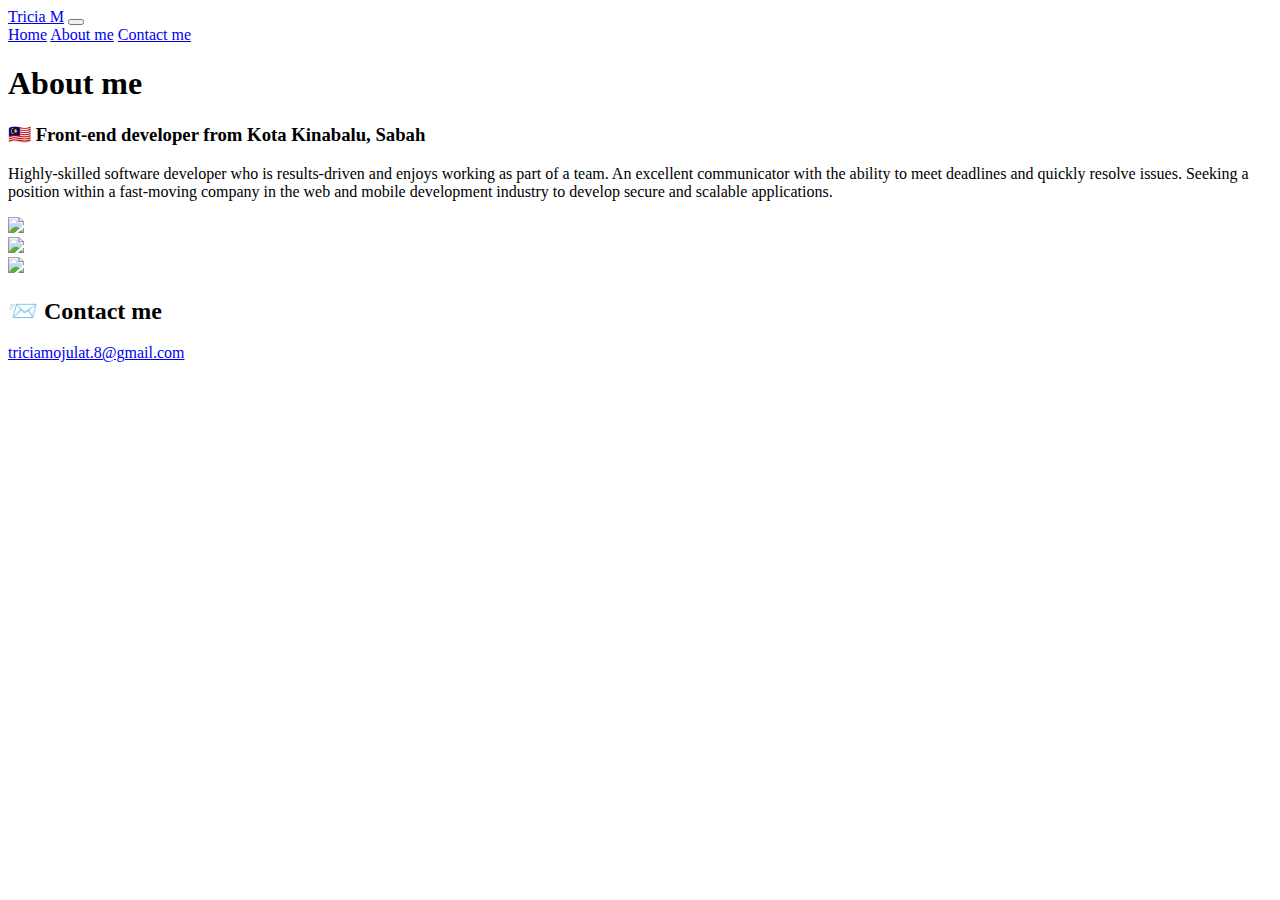
==== about.html @ 4b5008d7 "Add files via upload" ====
<!DOCTYPE html>
<html lang="en">
  <head>
    <meta charset="UTF-8" />
    <meta http-equiv="X-UA-Compatible" content="IE=edge" />
    <meta name="viewport" content="width=device-width, initial-scale=1.0" />
    <link
      href="https://cdn.jsdelivr.net/npm/bootstrap@5.3.1/dist/css/bootstrap.min.css"
      rel="stylesheet"
      integrity="sha384-4bw+/aepP/YC94hEpVNVgiZdgIC5+VKNBQNGCHeKRQN+PtmoHDEXuppvnDJzQIu9"
      crossorigin="anonymous"
    />
    <script
      src="https://cdn.jsdelivr.net/npm/bootstrap@5.3.1/dist/js/bootstrap.bundle.min.js"
      integrity="sha384-HwwvtgBNo3bZJJLYd8oVXjrBZt8cqVSpeBNS5n7C8IVInixGAoxmnlMuBnhbgrkm"
      crossorigin="anonymous"
    ></script>
    <link rel="stylesheet" href="src/style.css" />
    <title>About Tricia Mojulat</title>
  </head>
  <body>
    <nav class="navbar navbar-expand-lg bg-body-tertiary">
      <div class="container-fluid">
        <a class="navbar-brand" href="#">Tricia M</a>
        <button
          class="navbar-toggler"
          type="button"
          data-bs-toggle="collapse"
          data-bs-target="#navbarNavAltMarkup"
          aria-controls="navbarNavAltMarkup"
          aria-expanded="false"
          aria-label="Toggle navigation"
        >
          <span class="navbar-toggler-icon"></span>
        </button>
        <div class="collapse navbar-collapse" id="navbarNavAltMarkup">
          <div class="navbar-nav">
            <a class="nav-link active" aria-current="page" href="index.html"
              >Home</a
            >
            <a class="nav-link" href="index.html">About me</a>
            <a class="nav-link" href="index.html">Contact me</a>
          </div>
        </div>
      </div>
    </nav>
    <h1 class="text-center">About me</h1>
    <h3 class="text-center">
      🇲🇾 Front-end developer from Kota Kinabalu, Sabah
    </h3>
    <div class="about-para text-center">
      <p>
        Highly-skilled software developer who is results-driven and enjoys
        working as part of a team. An excellent communicator with the ability to
        meet deadlines and quickly resolve issues. Seeking a position within a
        fast-moving company in the web and mobile development industry to
        develop secure and scalable applications.
      </p>
    </div>
    <div class="container">
      <div class="row">
        <div class="col-sm-4">
          <img
            src="images/HelloSabah.png"
            class="img-fluid p-2 shadow rounded"
          />
        </div>
        <div class="col-sm-4">
          <img
            src="images/MyWeatherApp.png"
            class="img-fluid p-2 shadow rounded"
          />
        </div>
        <div class="col-sm-4">
          <img
            src="images/HelloSabah.png"
            class="img-fluid p-2 shadow rounded"
          />
        </div>
      </div>
    </div>
    <div id="contact">
      <h2 class="text-center">📨 Contact me</h2>
      <a href="mailto:triciamojulat.8@gmail.com" class="email-link"
        >triciamojulat.8@gmail.com</a
      >
    </div>
  </body>
</html>
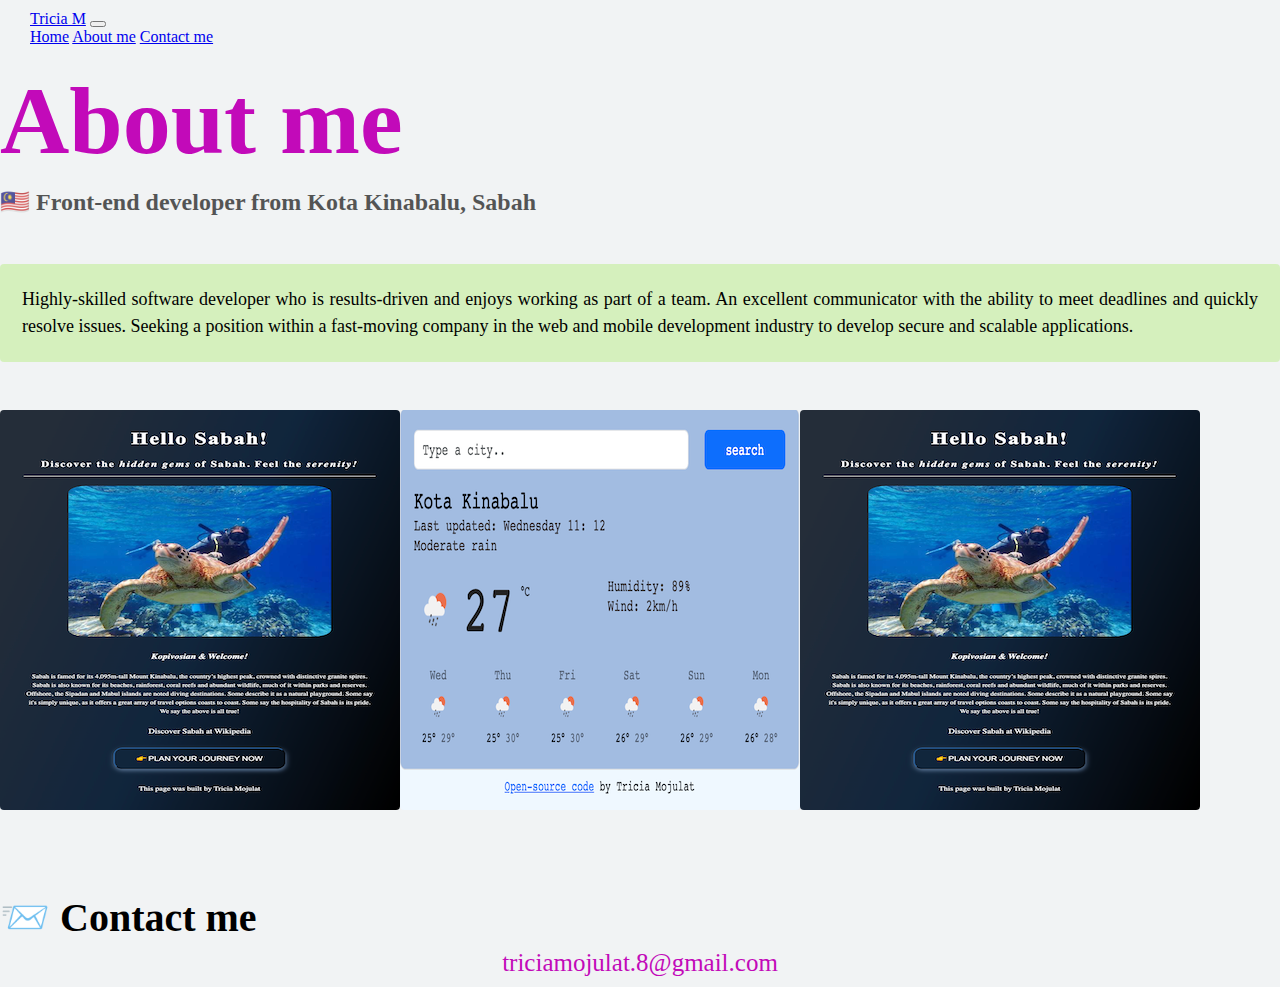
==== commit cea14e56: "Added title to the menu link" ====
--- a/about.html
+++ b/about.html
@@ -21,7 +21,7 @@
   <body>
     <nav class="navbar navbar-expand-lg bg-body-tertiary">
       <div class="container-fluid">
-        <a class="navbar-brand" href="#">Tricia M</a>
+        <a class="navbar-brand" title="Contact me" href="#">Tricia M</a>
         <button
           class="navbar-toggler"
           type="button"
@@ -35,11 +35,22 @@
         </button>
         <div class="collapse navbar-collapse" id="navbarNavAltMarkup">
           <div class="navbar-nav">
-            <a class="nav-link active" aria-current="page" href="index.html"
+            <a
+              class="nav-link active"
+              title="Home"
+              aria-current="page"
+              href="index.html"
               >Home</a
             >
-            <a class="nav-link" href="index.html">About me</a>
-            <a class="nav-link" href="index.html">Contact me</a>
+            <a class="nav-link" title="Tricia Mojulat" href="index.html"
+              >About me</a
+            >
+            <a
+              class="nav-link"
+              title="triciamojulat.8@gmail.com"
+              href="index.html"
+              >Contact me</a
+            >
           </div>
         </div>
       </div>
--- a/src/style.css
+++ b/src/style.css
@@ -0,0 +1,157 @@
+:root {
+  --primary-color: #c20ab9;
+  --secondary-color: rgb(213, 240, 189);
+  --box-shadow: 0 5px 10px rgba(0, 0, 0, 0.3);
+}
+body {
+  margin-top: 100%;
+}
+body {
+  font-family: "Montserrat";
+  margin: 10px auto;
+  background: rgb(241, 243, 244);
+  display: block;
+}
+
+h1 {
+  color: #c20ab9;
+  font-size: 96px;
+  display: block;
+  margin-block-start: 0.2em;
+  margin-block-end: 3px;
+  margin-inline-start: 0px;
+  margin-inline-end: 0px;
+  font-weight: bold;
+  margin: none;
+}
+
+h2 {
+  font-size: 40px;
+  display: block;
+  margin-block-start: 2em;
+  margin-block-end: 0.2em;
+  margin-inline-start: 0px;
+  margin-inline-end: 0px;
+  font-weight: bold;
+  margin: none;
+}
+
+h3 {
+  font-size: 24px;
+  opacity: 0.65;
+  display: block;
+  margin-block-start: 0.5em;
+  margin-block-end: 1em;
+  margin-inline-start: 0px;
+  margin-inline-end: 0px;
+  font-weight: bold;
+}
+
+.navigator-links {
+  display: flex;
+  margin-top: 40px;
+  justify-content: center;
+}
+
+.navigator-links a {
+  margin: 20px;
+  border-radius: 4px;
+  padding: 18px 30px;
+  text-decoration: none;
+  text-transform: capitalize;
+  border: 1px solid var(--primary-color);
+}
+
+.contact-link {
+  background: var(--primary-color);
+  box-shadow: var(--box-shadow);
+  color: white;
+}
+.about-link {
+  color: var(--primary-color);
+  border: 1px solid var(--primary-color);
+}
+
+.homepage-link {
+  text-align: center;
+  display: block;
+  opacity: 0.8;
+}
+.email-link {
+  text-align: center;
+  display: flex;
+  font-size: 25px;
+  font-weight: 500;
+  text-decoration: none;
+  justify-content: center;
+  color: var(--primary-color);
+}
+.email-link:hover {
+  text-decoration: underline;
+  cursor: pointer;
+}
+.about-para {
+  display: flex;
+  margin: 30px 0;
+}
+
+p {
+  background: var(--secondary-color);
+  padding: 22px;
+  border-radius: 4px;
+  font-size: 18px;
+  line-height: 1.5;
+  text-align: justify;
+}
+p {
+  display: block;
+  margin-block-start: 1em;
+  margin-block-end: 1em;
+  margin-inline-start: 0px;
+  margin-inline-end: 0px;
+}
+.navbar {
+  display: flex;
+  flex-wrap: inherit;
+  align-items: center;
+  justify-content: space-between;
+}
+.container {
+  width: 100%;
+  margin-right: auto;
+  margin-left: auto;
+}
+.container-fluid {
+  padding-left: 30px;
+}
+.col-md-6 {
+  flex: 0 0 auto;
+  width: 50%;
+}
+.mb-3 {
+  margin-block-start: 0px !important;
+}
+.mt-5 {
+  margin-top: 2.5rem !important;
+}
+.primary-link {
+  border-radius: 4px;
+  padding: 20px 20px;
+  text-decoration: none;
+  text-transform: capitalize;
+  background: var(--primary-color);
+  box-shadow: var(--box-shadow);
+  color: white;
+}
+.row {
+  display: flex;
+  flex-wrap: wrap;
+  box-sizing: border-box;
+}
+.img-fluid {
+  max-width: 100%;
+  height: auto;
+}
+.rounded {
+  border-radius: 0.25rem !important;
+}
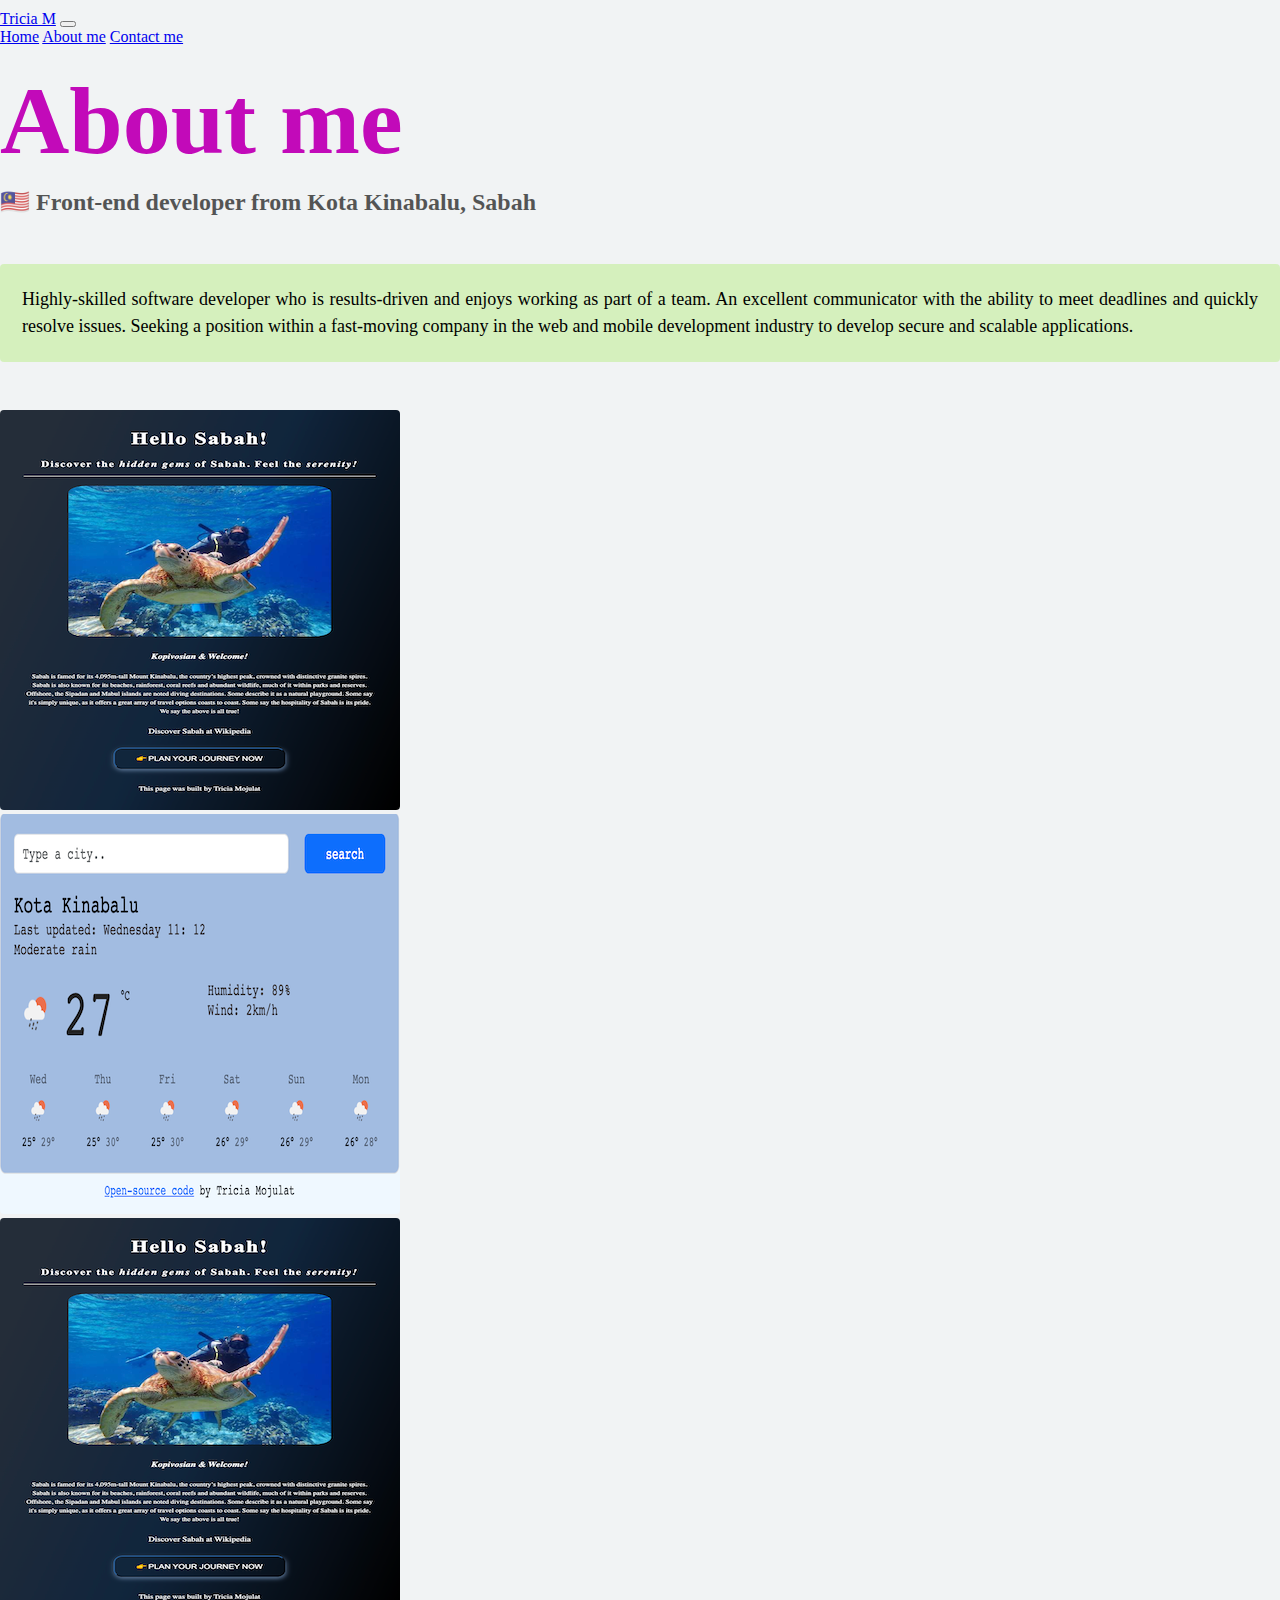
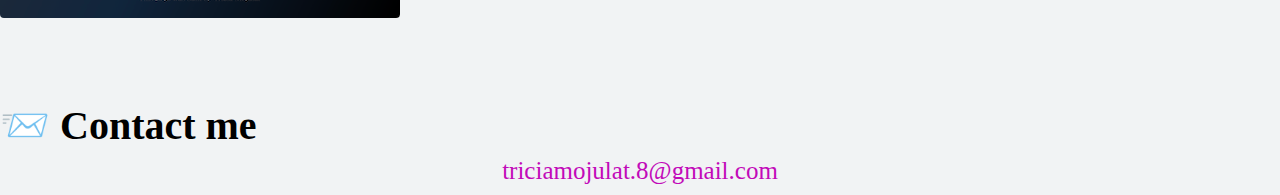
==== commit 0d17f66d: "Added alt to images" ====
--- a/about.html
+++ b/about.html
@@ -15,8 +15,12 @@
       integrity="sha384-HwwvtgBNo3bZJJLYd8oVXjrBZt8cqVSpeBNS5n7C8IVInixGAoxmnlMuBnhbgrkm"
       crossorigin="anonymous"
     ></script>
+    <meta
+      name="description"
+      content="About Tricia Mojulat, a front-end developer based in Asia"
+    />
+    <title>About me - Tricia Mojulat</title>
     <link rel="stylesheet" href="src/style.css" />
-    <title>About Tricia Mojulat</title>
   </head>
   <body>
     <nav class="navbar navbar-expand-lg bg-body-tertiary">
@@ -73,18 +77,21 @@
         <div class="col-sm-4">
           <img
             src="images/HelloSabah.png"
+            alt="Visit Sabah"
             class="img-fluid p-2 shadow rounded"
           />
         </div>
         <div class="col-sm-4">
           <img
             src="images/MyWeatherApp.png"
+            alt="Weather App"
             class="img-fluid p-2 shadow rounded"
           />
         </div>
         <div class="col-sm-4">
           <img
             src="images/HelloSabah.png"
+            alt="Hello Sabah"
             class="img-fluid p-2 shadow rounded"
           />
         </div>
--- a/src/style.css
+++ b/src/style.css
@@ -12,6 +12,14 @@
   background: rgb(241, 243, 244);
   display: block;
 }
+@media (max-width:560px){
+  p {text-align: center;}
+
+  .col-md-6 {
+    display: contents;
+  }
+
+  }
 
 h1 {
   color: #c20ab9;
@@ -112,18 +120,22 @@
 }
 .navbar {
   display: flex;
-  flex-wrap: inherit;
+  flex-wrap: wrap;
   align-items: center;
   justify-content: space-between;
 }
+li {
+  display: list-item;
+}
+.navbar-nav {
+  list-style: none;
+}
 .container {
   width: 100%;
-  margin-right: auto;
-  margin-left: auto;
+  margin-right: 0 auto;
+  margin-left: 0 auto;
 }
-.container-fluid {
-  padding-left: 30px;
-}
+
 .col-md-6 {
   flex: 0 0 auto;
   width: 50%;
@@ -144,8 +156,9 @@
   color: white;
 }
 .row {
-  display: flex;
-  flex-wrap: wrap;
+  flex-shrink: 0;
+  width: 100%;
+  max-width: 100%;
   box-sizing: border-box;
 }
 .img-fluid {
